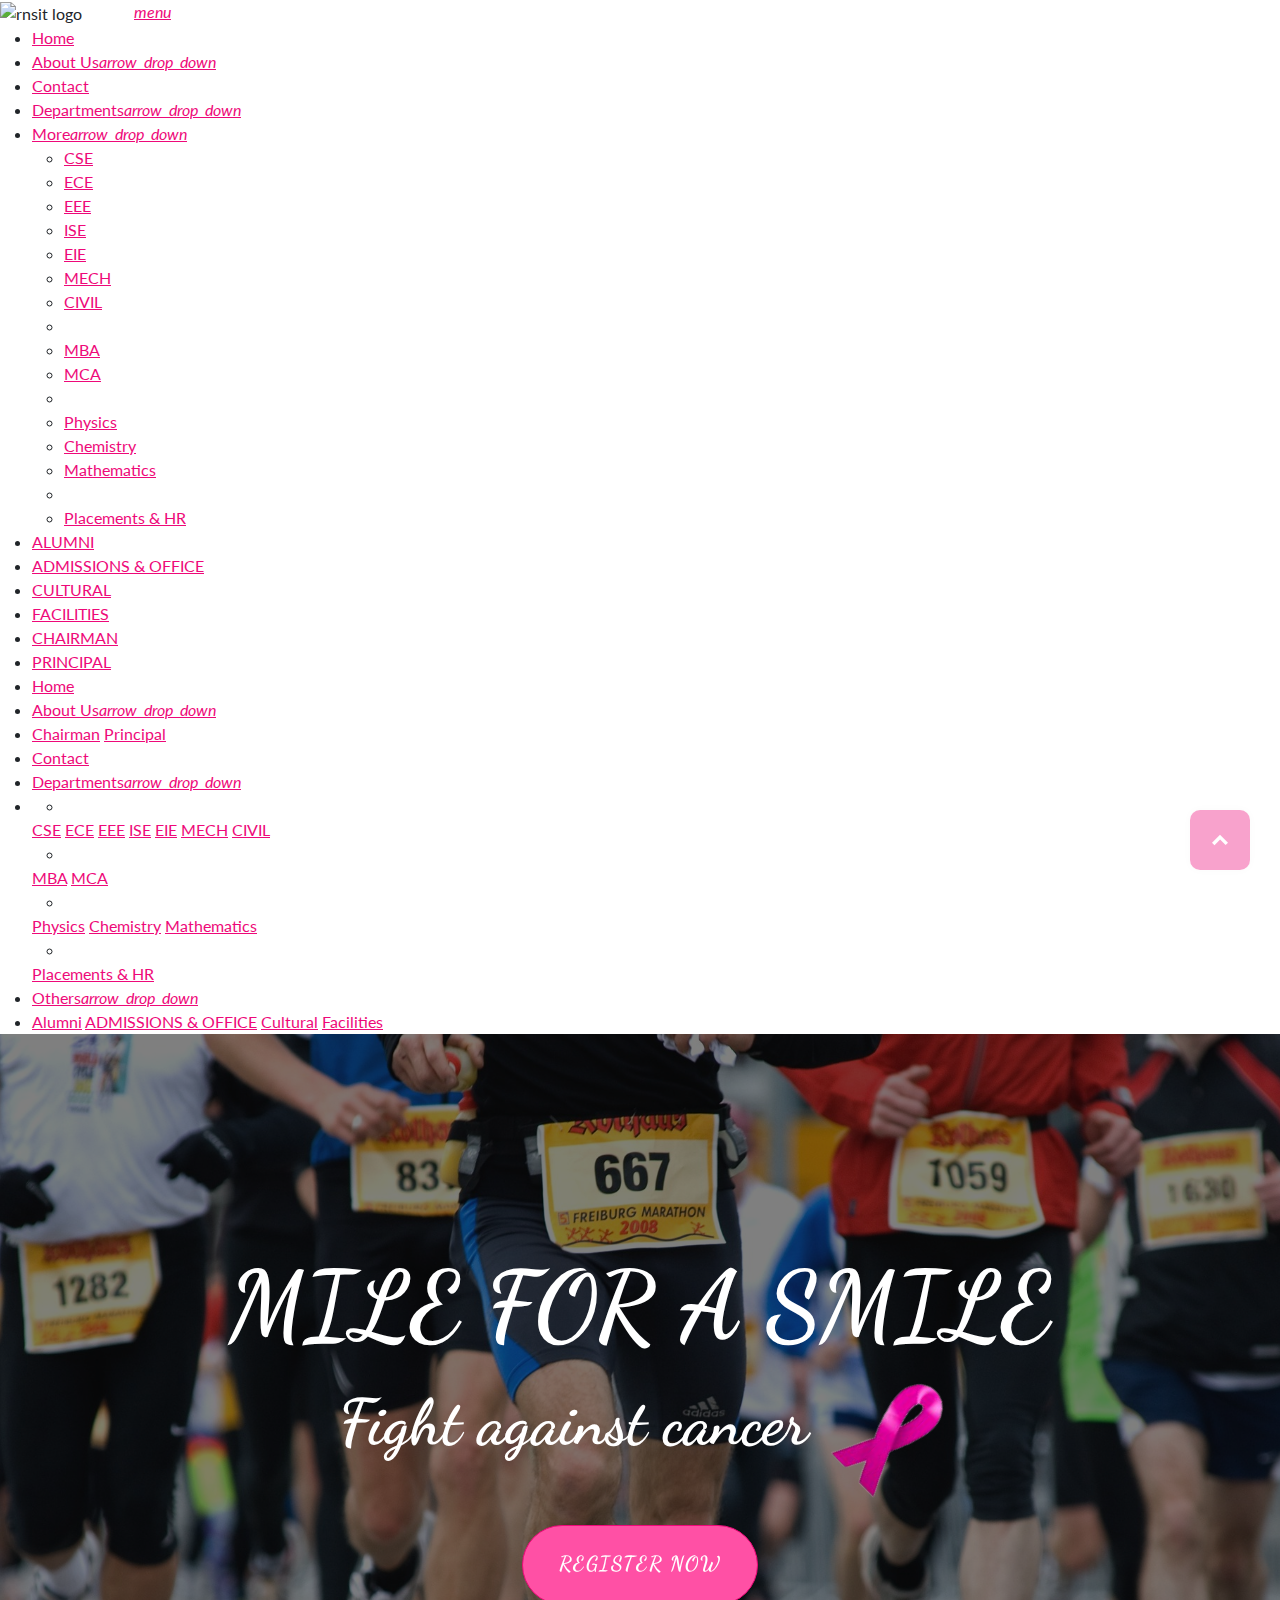
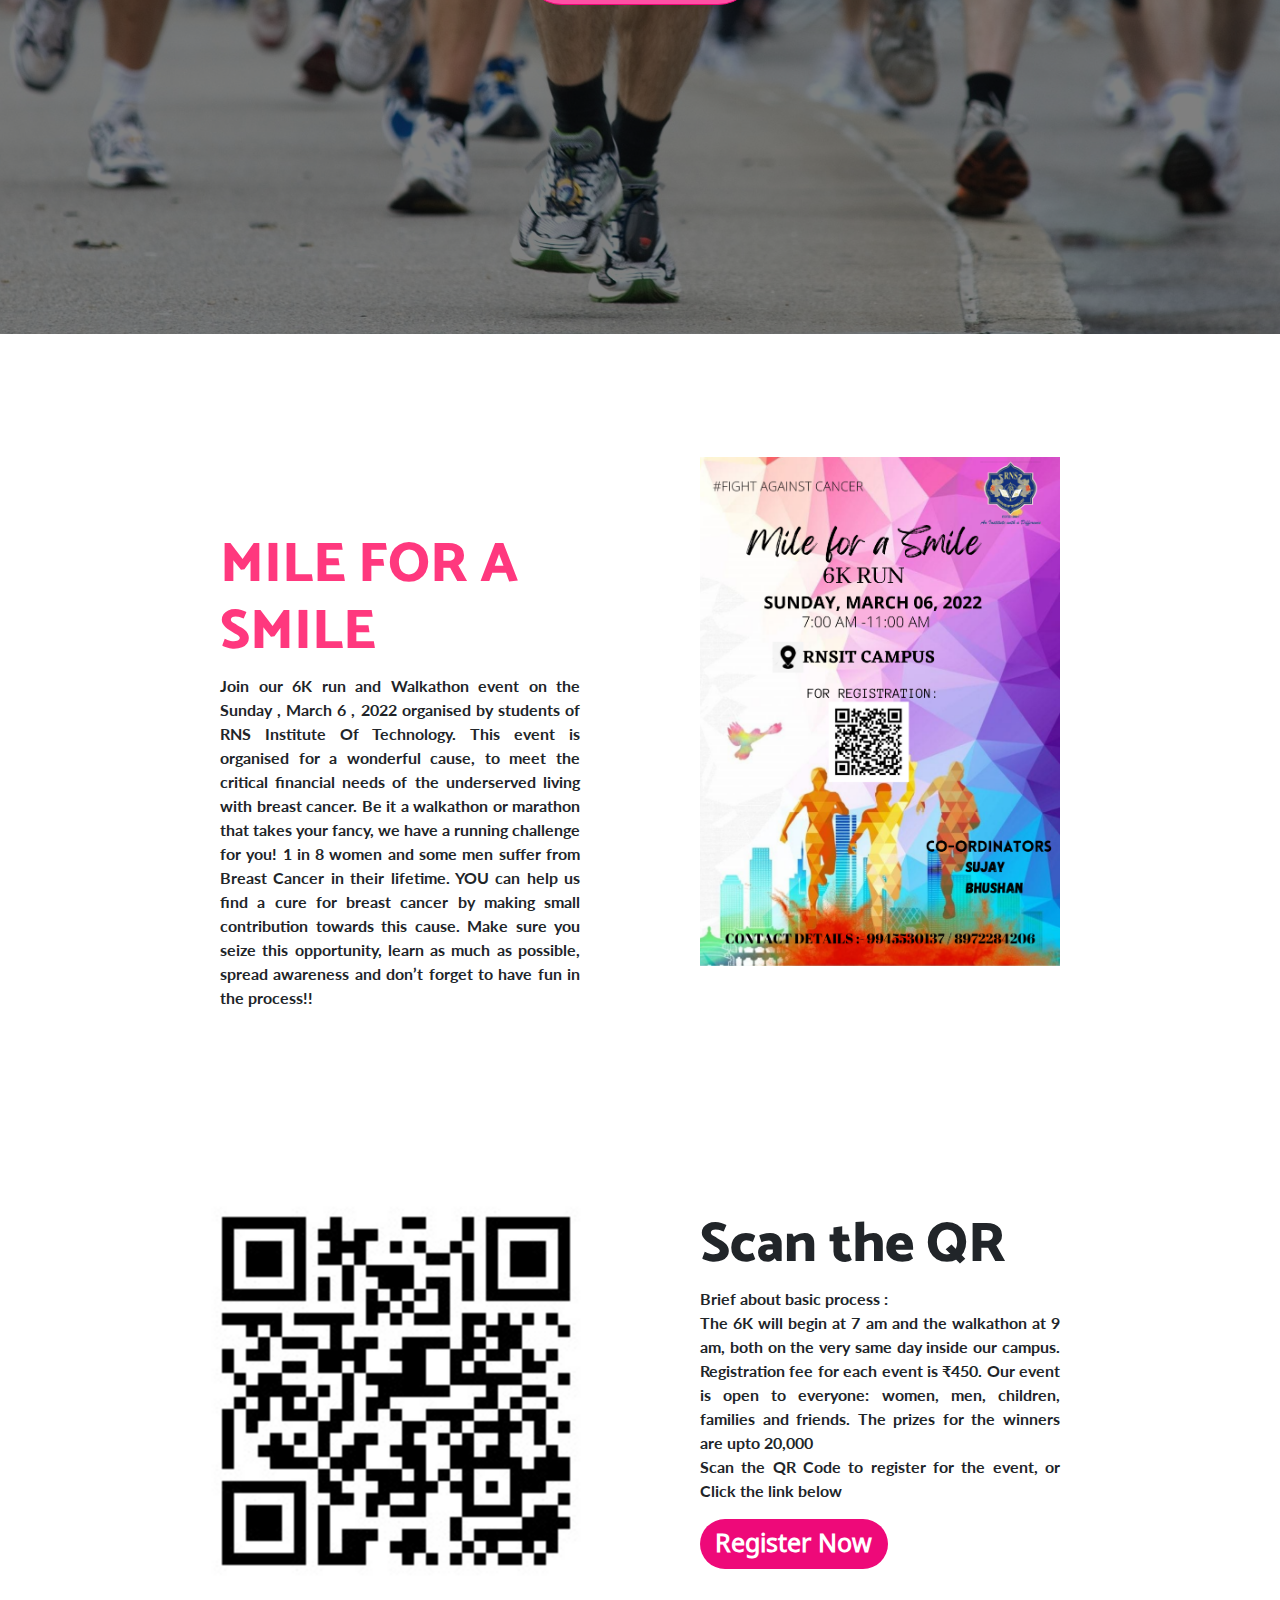
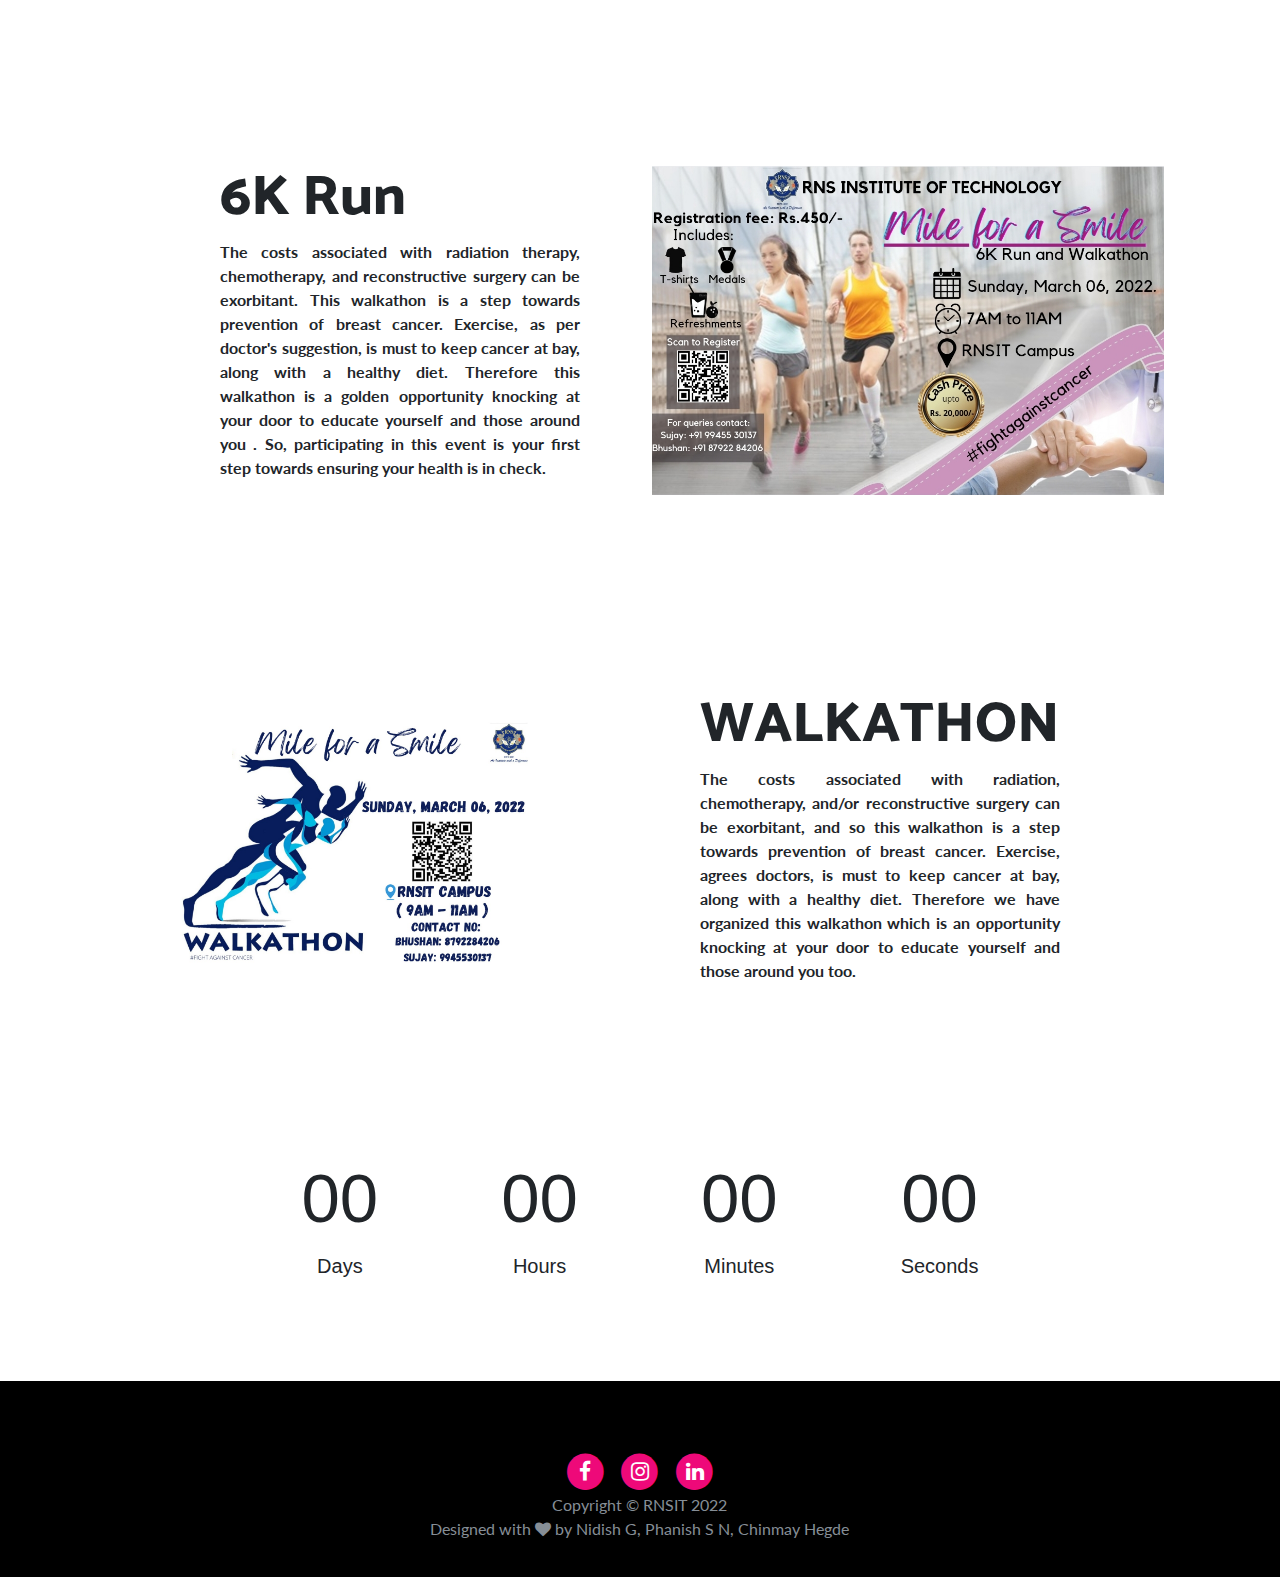
==== mileforasmile.html @ 9ac37c16 "completed-2" ====
<!DOCTYPE html>
<html>

<head>
    <meta charset="utf-8">
    <meta name="viewport" content="width=device-width, initial-scale=1.0, shrink-to-fit=no">
    <title>Step UP 4K</title>
    <meta name="description" content="Step UP 4K hosted by rnsit">
    <meta name="twitter:title" content="Step UP 4K">
    <meta name="twitter:image" content="assets/img/Step%20Up%204K%20LogocROP.png?h=bb41142bf71d37408c46f89c77169617">
    <meta property="og:image" content="assets/img/Step%20Up%204K%20LogocROP.png?h=bb41142bf71d37408c46f89c77169617">
    <meta name="twitter:card" content="summary">
    <meta property="og:type" content="website">
    <link rel="icon" type="image/png" sizes="930x930" href="assets/img/Step%20Up%204K%20LogocROP.png?h=bb41142bf71d37408c46f89c77169617">
    <link rel="stylesheet" href="assets/bootstrap/css/bootstrap.min.css?h=226180007274efaebc033a9806d2bdde">
    <link rel="stylesheet" href="https://fonts.googleapis.com/css?family=Catamaran:100,200,300,400,500,600,700,800,900">
    <link rel="stylesheet" href="https://fonts.googleapis.com/css?family=Lato:100,100i,300,300i,400,400i,700,700i,900,900i">
    <link rel="stylesheet" href="https://fonts.googleapis.com/css?family=Dancing+Script&amp;display=swap">
    <link rel="stylesheet" href="https://fonts.googleapis.com/css?family=Noto+Sans+Indic+Siyaq+Numbers&amp;display=swap">
    <link rel="stylesheet" href="https://fonts.googleapis.com/css?family=Noto+Sans+Inscriptional+Pahlavi&amp;display=swap">
    <link rel="stylesheet" href="https://fonts.googleapis.com/css?family=Roboto:300,400,700&amp;display=swap">
    <link rel="stylesheet" href="https://cdnjs.cloudflare.com/ajax/libs/font-awesome/4.7.0/css/font-awesome.min.css">
    <link rel="stylesheet" href="assets/css/Black-Navbar.css?h=05b566cae4ad11bd3e94793d9e2385bd">
    <link rel="stylesheet" href="assets/css/Bold-BS4-Animated-Back-To-Top.css?h=71c390a8c1d1a4f985c2413ae3e254e7">
    <link rel="stylesheet" href="assets/css/Clean-Button-Scale-Hover-Effect.css?h=28ea62ee23555a51231c3194f765ae2a">
    <link rel="stylesheet" href="assets/css/Dark-footer-with-social-media-icons.css?h=b01c8c15f4792b9664f02b51457203e3">
    <link rel="stylesheet" href="assets/css/DG---BS5-Countdown.css?h=ed204f0c023c9d726cfb7c472a7acd34">
    <link rel="stylesheet" href="./assets/css/index.css">
    <script src="https://code.jquery.com/jquery-3.2.1.slim.min.js" integrity="sha384-KJ3o2DKtIkvYIK3UENzmM7KCkRr/rE9/Qpg6aAZGJwFDMVNA/GpGFF93hXpG5KkN" crossorigin="anonymous"></script>
    <script src="https://cdnjs.cloudflare.com/ajax/libs/popper.js/1.12.9/umd/popper.min.js" integrity="sha384-ApNbgh9B+Y1QKtv3Rn7W3mgPxhU9K/ScQsAP7hUibX39j7fakFPskvXusvfa0b4Q" crossorigin="anonymous"></script>
    <script src="https://maxcdn.bootstrapcdn.com/bootstrap/4.0.0/js/bootstrap.min.js" integrity="sha384-JZR6Spejh4U02d8jOt6vLEHfe/JQGiRRSQQxSfFWpi1MquVdAyjUar5+76PVCmYl" crossorigin="anonymous"></script>
</head>

<body>
    <!-- Start: Black Navbar -->
    <nav class="nav navin">
        <div class="nav-wrapper">
            <img class="svg-logo hidden" src="images/RNSIT.svg" alt="rnsit logo" style="height: 65px; width: 65px;">
            <a href="index.html" class="brand-logo" style="color: white; margin-left:0px; ">RNSIT</a>
            <a href="#" data-activates="mobile-demo" class="button-collapse"><i class="material-icons">menu</i></a>
            <ul id="nav-mobile" class="right hide-on-med-and-down">
                <!-- <li class ="navali"><a id="home" href="index.html">Home</a></li> -->
                 <li class="navali"><a id="home" href="index.html">Home</a></li>
                <li class="navali"><a class="dropdown-button" href="#!" data-activates="dropdown3">About Us<i class="material-icons right">arrow_drop_down</i></a></li>
                <li class="navali"><a id="contact" onclick="navig('contact');" href="contact.html">Contact</a></li>
                <!-- Dropdown Trigger -->
                <li class="navali"><a class="dropdown-button" href="#!" data-activates="dropdown1">Departments<i class="material-icons right">arrow_drop_down</i></a></li>
                <li class="navali"><a class="dropdown-button" href="#!" data-activates="dropdown2">More<i class="material-icons right">arrow_drop_down</i></a></li>
                <!-- Dropdown Structure -->
                <ul id="dropdown1" class="dropdown-content">

                    <li class="navali"><a id="cse" href="cse.html">CSE</a></li>
                    <li class="navali"><a id="ece" href="ece.html">ECE</a></li>
                    <li class="navali"><a id="eee" href="eee.html">EEE</a></li>
                    <li class="navali"><a id="ise" href="ise.html">ISE</a></li>
                    <li class="navali"><a id="eie" href="eie.html">EIE</a></li>
                    <li class="navali"><a id="mech" href="mech.html">MECH</a></li>
                    <li class="navali"><a id="civil" href="civil.html">CIVIL</a></li>
                    <li class="divider"></li>
                    <li class="navali"><a id="mba" href="http://www.rnsitmba.ac.in/">MBA</a></li>
                    <li class="navali"><a id="mca" href="mca.html">MCA</a></li>
                    <li class="divider"></li>
                    <li class="navali"><a id="physics" href="physics.html">Physics</a></li>
                    <li class="navali"><a id="chemistry" href="chemistry.html">Chemistry</a></li>
                    <li class="navali"><a id="mathematics" href="mathematics.html">Mathematics</a></li>
                    <li class="divider"></li>
                    <li class="navali"><a id="eee" href="hr.html">Placements &amp; HR</a></li>

                </ul>
            </ul>
            <ul id="dropdown2" class="dropdown-content">
                <li class="navali"><a id="cse" href="alumni.html">ALUMNI</a></li>
                <li class="navali"><a id="ece" href="admissions.html">ADMISSIONS &amp; OFFICE</a></li>
                <li class="navali"><a id="mca" href="cultural.html">CULTURAL</a></li>
                <li class="navali"><a id="mca" href="facilities.html">FACILITIES</a></li>
            </ul>
            <ul id="dropdown3" class="dropdown-content">
                <li class="navali"><a id="chair" href="chairman.html">CHAIRMAN</a></li>
                
                <li class="navali"><a id="princi" href="principal.html">PRINCIPAL</a></li>
                <!--<li class="navali"><a id="regi" href="registrar.html">REGISTRAR</a></li>-->
            </ul>
            <!--mobile!-->
            <ul class="side-nav" id="mobile-demo">
                <li class="navali"><a id="home" href="index.html">Home</a></li>
                <li class="navali"><a class="dropNav2">About Us<i class="material-icons right aud">arrow_drop_down</i></a></li>
                <li class="innerli">
                    <div class="innerNav2">
                        <a id="chair" class="nava" href="chairman.html">Chairman</a>
                        
                        <a id="princi" class="nava" href="principal.html">Principal</a>
                        <!--<a id="regi" class="nava" href="registrar.html">Registrar</a>-->
                    </div>
                </li>
                <li class="navali"><a id="contact" href="contact.html">Contact</a></li>
                <li class="navali"><a class="dropNav">Departments<i class="material-icons right dd">arrow_drop_down</i></a></li>
                <li class="innerli">
                    <div class="innerNav">
                        <ul class="navali">
                            <li class=" nava divider"></li>
                        </ul>
                        <a id="cse" class="nava" href="cse.html">CSE</a>
                        <a id="ece" class="nava" href="ece.html">ECE</a>
                        <a id="eee" class="nava" href="eee.html">EEE</a>
                        <a id="ise" class="nava" href="ise.html">ISE</a>
                        <a id="eie" class="nava" href="eie.html">EIE</a>
                        <a id="mech" class="nava" href="mech.html">MECH</a>
                        <a id="civil" class="nava" href="civil.html">CIVIL</a>
                        <ul class="navali">
                            <li id="" class=" nava divider"></li>
                        </ul>
                        <a id="mba" class="nava awes" href="http://www.rnsitmba.ac.in/">MBA</a>
                        <a id="mca" class="nava awes" href="mca.html">MCA</a>
                        <ul class="navali">
                            <li id="" class=" nava divider"></li>
                        </ul>
                        <a id="physics" class="nava awes" href="physics.html">Physics</a>
                        <a id="chemistry" class="nava awes" href="chemistry.html">Chemistry</a>
                        <a id="mathematics" class="nava awes" href="mathematics.html">Mathematics</a>
                        <ul class="navali">
                            <li id="" class=" nava divider"></li>
                        </ul>
                        <a id="hr" class="nava" href="hr.html">Placements &amp; HR</a>

                    </div>
                </li>
                <li class="navali"><a class="dropNav1">Others<i class="material-icons right md">arrow_drop_down</i></a></li>
                <li class="innerli">
                    <div class="innerNav1">
                        <a id="alum" class="nava" href="alumni.html">Alumni</a>
                        <a id="admission" class="nava" href="admissions.html">ADMISSIONS &amp; OFFICE</a>
                        <a id="faci" class="nava" href="cultural.html">Cultural</a>
                        <a id="faci" class="nava" href="facilities.html">Facilities</a>
                    </div>
                </li>
            </ul>
        </div>
    </nav>
    <header class="text-center text-white masthead">
        <div class="bg-overlay"></div>
        <div class="masthead-content">
            <div class="container">
                <h1 class="masthead-heading mb-0">MILE FOR A SMILE</h1>
                <h2 class="masthead-subheading mb-0">Fight against cancer &nbsp;<img class="rotate-45" src="./assets/img/cancer-removebg-preview (1).png" alt=""></h2><a class="btn btn-primary btn-xl rounded-pill mt-4" role="button" href="https://forms.gle/8oQSU23S1GUe7tKU8" target="_blank" style="font-size: 20.4px;padding-top: 23px;padding-right: 36px;padding-left: 36px;background: #ff50a5;">REGISTER NOW</a>
            </div>
        </div>

    </header>
    <section>
        <div class="container" id="main">
            <div class="row align-items-center">
                <div class="col-lg-6 order-lg-2" style="margin-top: 75px;">
                    <div class="p-5"><img class=" img-fluid" src="./assets/img/Mile for a Smile (1).png"></div>
                </div>
                <div class="col-lg-6 order-lg-1" style="margin-top: 75px;height: 456px;">
                    <div class="p-5" style="margin-bottom: 100;">
                        <h2 class="display-4" style="color: #ff387e;">MILE FOR A SMILE</h2>
                        <p style="font-weight: bold;text-align: justify;">Join our 6K run and Walkathon event on the Sunday , March 6 , 2022 organised by students of RNS Institute Of Technology.
                            This event is organised for a wonderful cause, to meet the critical financial needs of the underserved living with breast cancer. Be it a walkathon or marathon that takes your fancy, we have a running challenge for you!
                           1 in 8 women and some men suffer from Breast Cancer in their lifetime. YOU can help us find a cure for breast cancer by making small contribution towards this cause.
                           Make sure you seize this opportunity, learn as much as possible, spread awareness and don’t forget to have fun in the process!!<br></p>
                    </div>
                </div>
            </div>
        </div>
    </section>
    <section>
        <div class="container" id="qrlink" style="padding-top: 150px;">
            <div class="row align-items-center">
                <div class="col-lg-6 order-lg-1">
                    <div class="p-4"><a href="https://rnsit.ac.in"><img class="img-fluid" src="./assets/img/WhatsApp Image 2022-02-18 at 8.59.04 AM.jpeg" style="width: 400px;"></a></div>
                </div>
                <div class="col-lg-6 order-lg-2">
                    <div class="p-5">
                        <h2 class="display-4">Scan the QR</h2>
                        <p style="text-align: justify;font-weight: bold;">Brief about basic process :<br>The 6K will begin at 7 am and the walkathon at 9 am, both on the very same day inside our campus. Registration fee for each event is ₹450. Our event is open to everyone: women, men, children, families and friends. The prizes for the winners are upto 20,000 <br> Scan the QR Code to register for the event, or Click the link below</p><a href="https://docs.google.com/forms/d/e/1FAIpQLScIOt8YniVSq_8PygK9Umxu8leL3GMwpcMHY78lfQ9St2KdrQ/viewform" target="_blank"><button class="btn btn-primary" type="button" style="border-radius: 48px;font-size: 25px;background: var(--bs-primary);font-family: 'Noto Sans Inscriptional Pahlavi', sans-serif;font-weight: bold;width: 187.75px;border-width: 0px;">Register Now</button></a>
                    </div>
                </div>
            </div>
        </div>
    </section>
    <section>
        <div class="container" id="pinkathon" style="padding-top: 100px;">
            <div class="row align-items-center">
                <div class="col-lg-6 order-lg-2">
                    <div><img class="image-width" src="./assets/img/Mile-for-a-smile-v1.1.jpg"></div>
                </div>
                <div class="col-lg-6 order-lg-1">
                    <div class="p-5">
                        <h2 class="display-4">6K Run</h2>
                        <p style="font-weight: bold;text-align: justify;">The costs associated with radiation therapy, chemotherapy, and reconstructive surgery can be exorbitant. This walkathon is a step towards prevention of breast cancer. Exercise, as per doctor's suggestion, is must to keep cancer at bay, along with a healthy diet. Therefore this walkathon  is a golden opportunity knocking at your door to educate yourself and those around you .

                            So, participating in this event is your first step towards ensuring your health is in check.<br></p>
                    </div>
                </div>
            </div>
        </div>
    </section>
    <div class="container" id="walkathon" style="padding-top: 100px;padding-bottom: 100px;">
        <div class="row align-items-center">
            <div class="col-lg-6 order-lg-1">
                <div class="p-2"><a href="https://rnsit.ac.in"></a><img src="./assets/img/WhatsApp Image 2022-02-18 at 6.23.48 PM.jpeg" style="width: 350px;"></div>
            </div>
            <div class="col-lg-6 order-lg-2">
                <div class="p-5">
                    <h2 class="display-4">WALKATHON</h2><a href="https://rnsit.ac.in"></a>
                    <p style="font-weight: bold;text-align: justify;">The costs associated with radiation, chemotherapy, and/or reconstructive surgery can be exorbitant, and&nbsp;so this walkathon is a step towards prevention of breast cancer. Exercise, agrees doctors, is must to keep cancer at bay, along with a healthy diet. Therefore we have organized this walkathon which is an opportunity knocking at your door to educate yourself and those around you too.<br></p>
                </div>
            </div>
        </div>
    </div><!-- Start: hidden countdown -->
    <section>
        <!-- Start: DG - BS5 Countdown -->
        <div class="container">
            <div class="row justify-content-center align-items-center">
                <div class="col-12 col-md-12 col-xl-12 offset-xl-0">
                    <div id="countdown">
                        <ul class="list-unstyled d-flex flex-row" style="max-width: 800px;padding-bottom: 100px;">
                            <li style="font-size: 69px;"><span id="days">00</span><span class="d-flex justify-content-center fs-5 fs-lg-1">Days</span></li>
                            <li style="font-size: 69px;"><span id="hours">00</span><span class="d-flex justify-content-center fs-5 fs-lg-1">Hours</span></li>
                            <li style="font-size: 69px;"><span id="minutes">00</span><span class="d-flex justify-content-center fs-5 fs-lg-1">Minutes</span></li>
                            <li style="font-size: 69px;"><span id="seconds">00</span><span class="d-flex justify-content-center fs-5 fs-lg-1">Seconds</span></li>
                        </ul>
                    </div>
                </div>
            </div>
        </div><!-- End: DG - BS5 Countdown -->
    </section><!-- End: hidden countdown -->
    <!-- Start: Bold BS4 Animated Back To Top --><a class="cd-top js-cd-top cd-top--fade-out cd-top--show" style="border-radius: 10px;background: url(&quot;assets/img/cd-top-arrow.svg?h=34311a75811753da41f3924762aa106e&quot;) center 50% no-repeat, rgba(238,9,121,0.75);" href="#0">Top</a><!-- End: Bold BS4 Animated Back To Top -->
    <!-- Start: Dark footer with social media icons -->
    <footer id="footerpad">
        <div class="container">
            <div class="row">
                <div class="col-md-6 col-lg-8 mx-auto">
                    <ul class="list-inline text-center">
                        <li class="list-inline-item"><a href="https://www.facebook.com/RNSIT"><span class="fa-stack fa-lg"><i class="fa fa-circle fa-stack-2x"></i><i class="fa fa-facebook fa-stack-1x fa-inverse"></i></span></a></li>
                        <li class="list-inline-item"><a href="https://instagram.com/mile_for_a_smile?utm_medium=copy_link"><span class="fa-stack fa-lg"><i class="fa fa-circle fa-stack-2x"></i><i class="fa fa-instagram fa-stack-1x fa-inverse"></i></span></a></li>
                        <li class="list-inline-item"><a href="https://www.linkedin.com/company/r-n-s-institute-of-technology/about/"><span class="fa-stack fa-lg"><i class="fa fa-circle fa-stack-2x"></i><i class="fa fa-linkedin fa-stack-1x fa-inverse"></i></span></a></li>
                    </ul><!-- Start: paragraph --><p class="copyright text-muted text-center">Copyright &copy; RNSIT 2022 
    <br>Designed with <i class="fa fa-heart" aria-hidden="true"></i> by Nidish G, Phanish S N, Chinmay Hegde</p><!-- End: paragraph -->
                </div>
            </div>
        </div>
    </footer><!-- End: Dark footer with social media icons -->
    <script type="text/javascript" src="https://code.jquery.com/jquery-2.1.1.min.js"></script>
    <script src="https://cdnjs.cloudflare.com/ajax/libs/materialize/0.98.1/js/materialize.min.js"></script>
    <script src="js/index.js"></script>
    <script type="text/javascript" src="js/navbar.js"></script>
    <script src="https://cdn.jsdelivr.net/npm/bootstrap@5.1.3/dist/js/bootstrap.bundle.min.js"></script>
    <script src="assets/js/Bold-BS4-Animated-Back-To-Top.js?h=25fe335c21086050d7d683aa1d563dd6"></script>
    <script src="assets/js/DG---BS5-Countdown.js?h=7aca5e9707447da49cc1d07ce02b3861"></script>
</body>

</html>
---- assets/css/Black-Navbar.css ----
.navbar-brand {
   padding-left: 10px;
   font-size: 2em;
}
.padding-left {
  padding-left: 10px !important;
}
---- assets/css/Bold-BS4-Animated-Back-To-Top.css ----
.cd-top {
  display: inline-block;
  height: 40px;
  width: 40px;
  position: fixed;
  bottom: 40px;
  right: 10px;
  -webkit-box-shadow: 0 0 10px rgba(0, 0, 0, 0.05);
  box-shadow: 0 0 10px rgba(0, 0, 0, 0.05);
  overflow: hidden;
  text-indent: 100%;
  white-space: nowrap;
  background: rgba(232, 98, 86, 0.8) url(../img/cd-top-arrow.svg) no-repeat center 50%;
  visibility: hidden;
  opacity: 0;
  -webkit-transition: opacity .3s 0s, visibility 0s .3s, background-color .3s 0s;
  transition: opacity .3s 0s, visibility 0s .3s, background-color .3s 0s;
}

.cd-top.cd-top--show, .cd-top.cd-top--fade-out, .cd-top:hover {
  -webkit-transition: opacity .3s 0s, visibility 0s 0s, background-color .3s 0s;
  transition: opacity .3s 0s, visibility 0s 0s, background-color .3s 0s;
}

.cd-top.cd-top--show {
  visibility: visible;
  opacity: 1;
}

.cd-top.cd-top--fade-out {
  opacity: .5;
}

.cd-top:hover {
  background-color: #e86256;
  opacity: 1;
}

@media only screen and (min-width: 768px) {
  .cd-top {
    right: 20px;
    bottom: 20px;
  }
}

@media only screen and (min-width: 1024px) {
  .cd-top {
    height: 60px;
    width: 60px;
    right: 30px;
    bottom: 30px;
  }
}
---- assets/css/Clean-Button-Scale-Hover-Effect.css ----
.btn:hover {
  transform: scale(1.2);
  transition: .6s ease-in-out;
}

.btn-primary:hover {
  color: #ededed;
  background-color: #001a40;
  border-color: #001a40;
}
---- assets/css/Dark-footer-with-social-media-icons.css ----
#footerpad {
  padding-top: 70px;
  padding-bottom: 20px;
  background-color: #000000;
}

a:focus, a:hover {
  color: var(--bs-indigo);
}
---- assets/css/DG---BS5-Countdown.css ----
.container {
  max-width: 960px;
}

ul {
  margin: 0px auto;
}

#countdown {
  padding: 0px;
  margin: 0px auto;
  text-align: center;
  font-family: 'Open Sans', sans-serif;
}

li {
  margin: 0px auto;
}
---- assets/css/index.css ----
@import url('https://fonts.googleapis.com/css2?family=Dancing+Script:wght@600&display=swap');
.carousel-item {
    height: 100vh;
  }
.masthead {
    height: 100vh !important;
    font-family: 'Dancing Script', cursive !important;
    background-image: url("../img/sports-970443_1920.jpg") !important;
    
}
.rotate-45 {
  -webkit-transform:rotate(45deg);
  -moz-transform: rotate(45deg);
  -ms-transform: rotate(45deg);
  -o-transform: rotate(45deg);
  transform: rotate(45deg);
}
.header.masthead ,.masthead-heading, .masthead-subheading {
  font-family: 'Dancing Script', cursive;
  color: white !important;
  z-index:2;
}
.bg-overlay{
  position: absolute;
  top:0;
  left:0;
  width:100%;
  height:100%;
  background-color: rgba(0,0,0,0.5);
  z-index:0;
}
.image-width {
  width: 40vw;
}
@media (max-width: 972px) {
  .image-width {
    width: 94vw;
  }
}
@media (max-width:726px) {
  .masthead {
    background-image: url("../img/marathon-mobile.jpg") !important;
  }
}
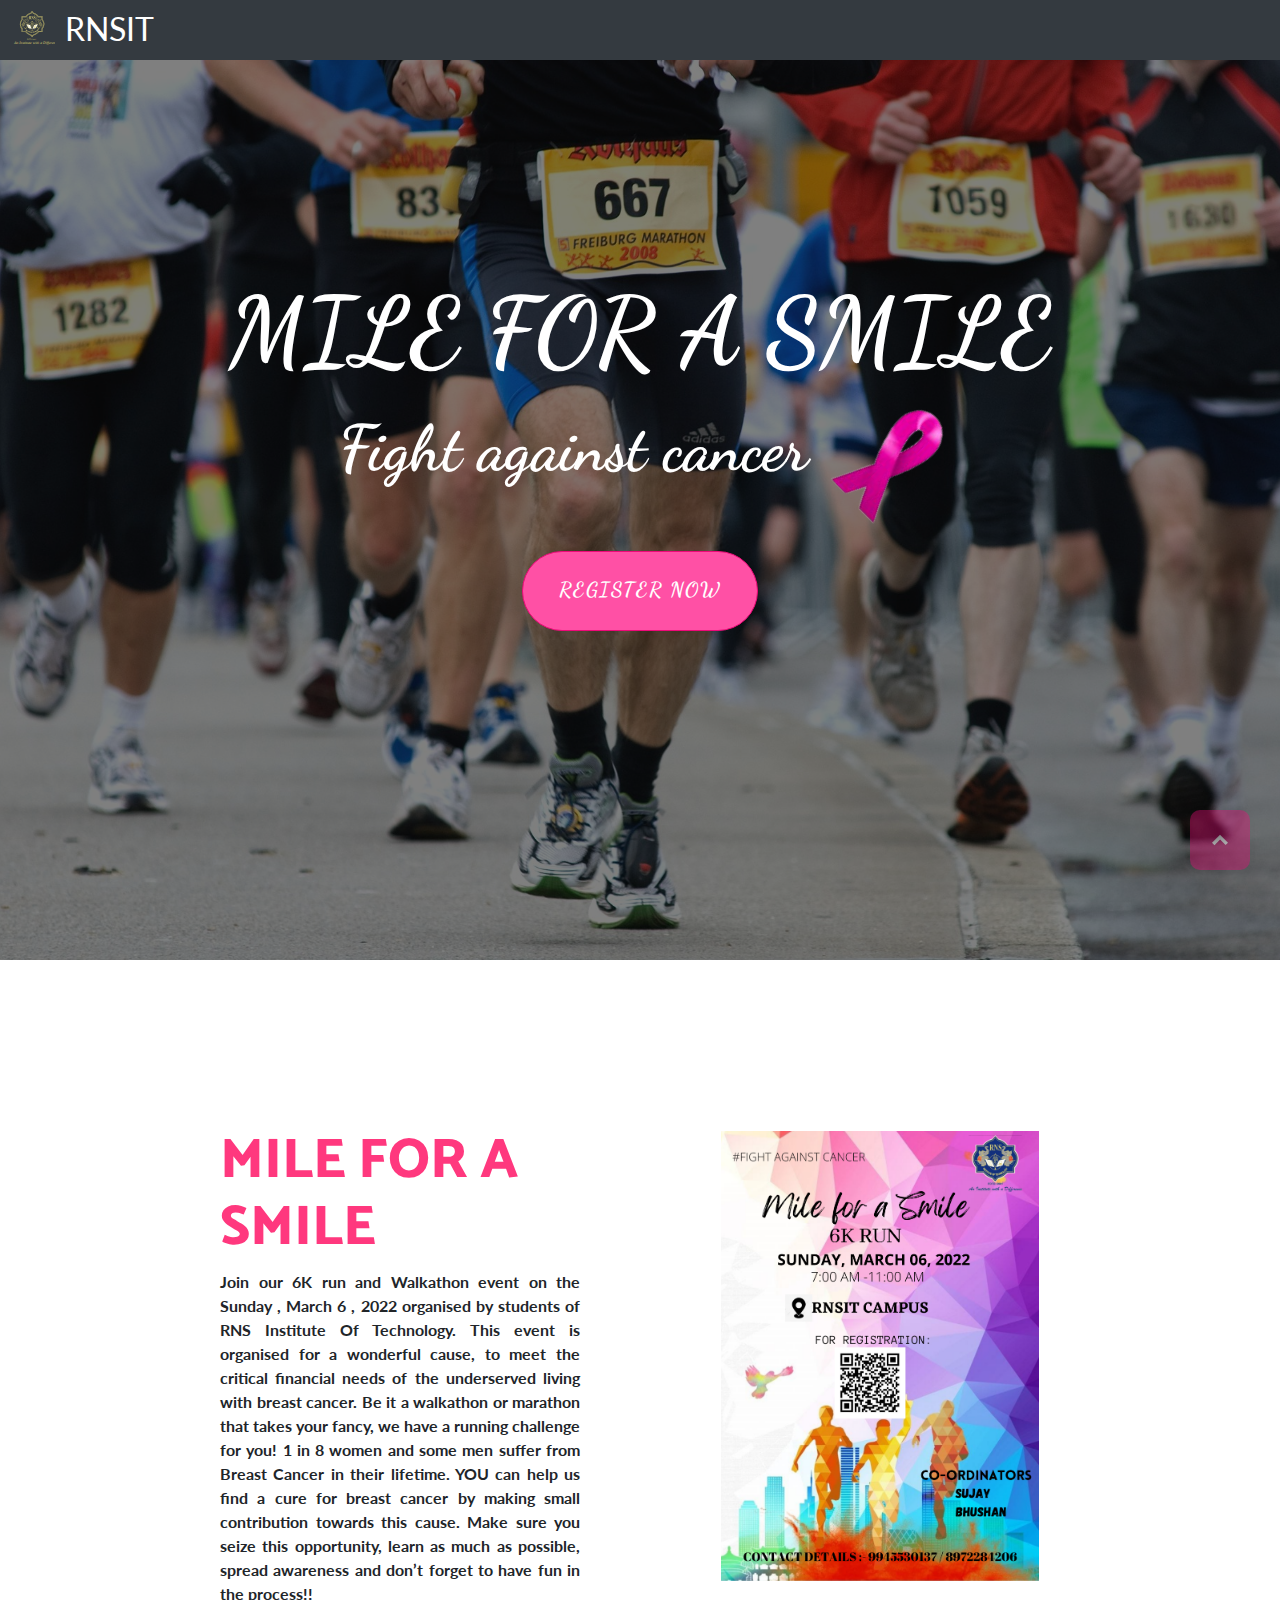
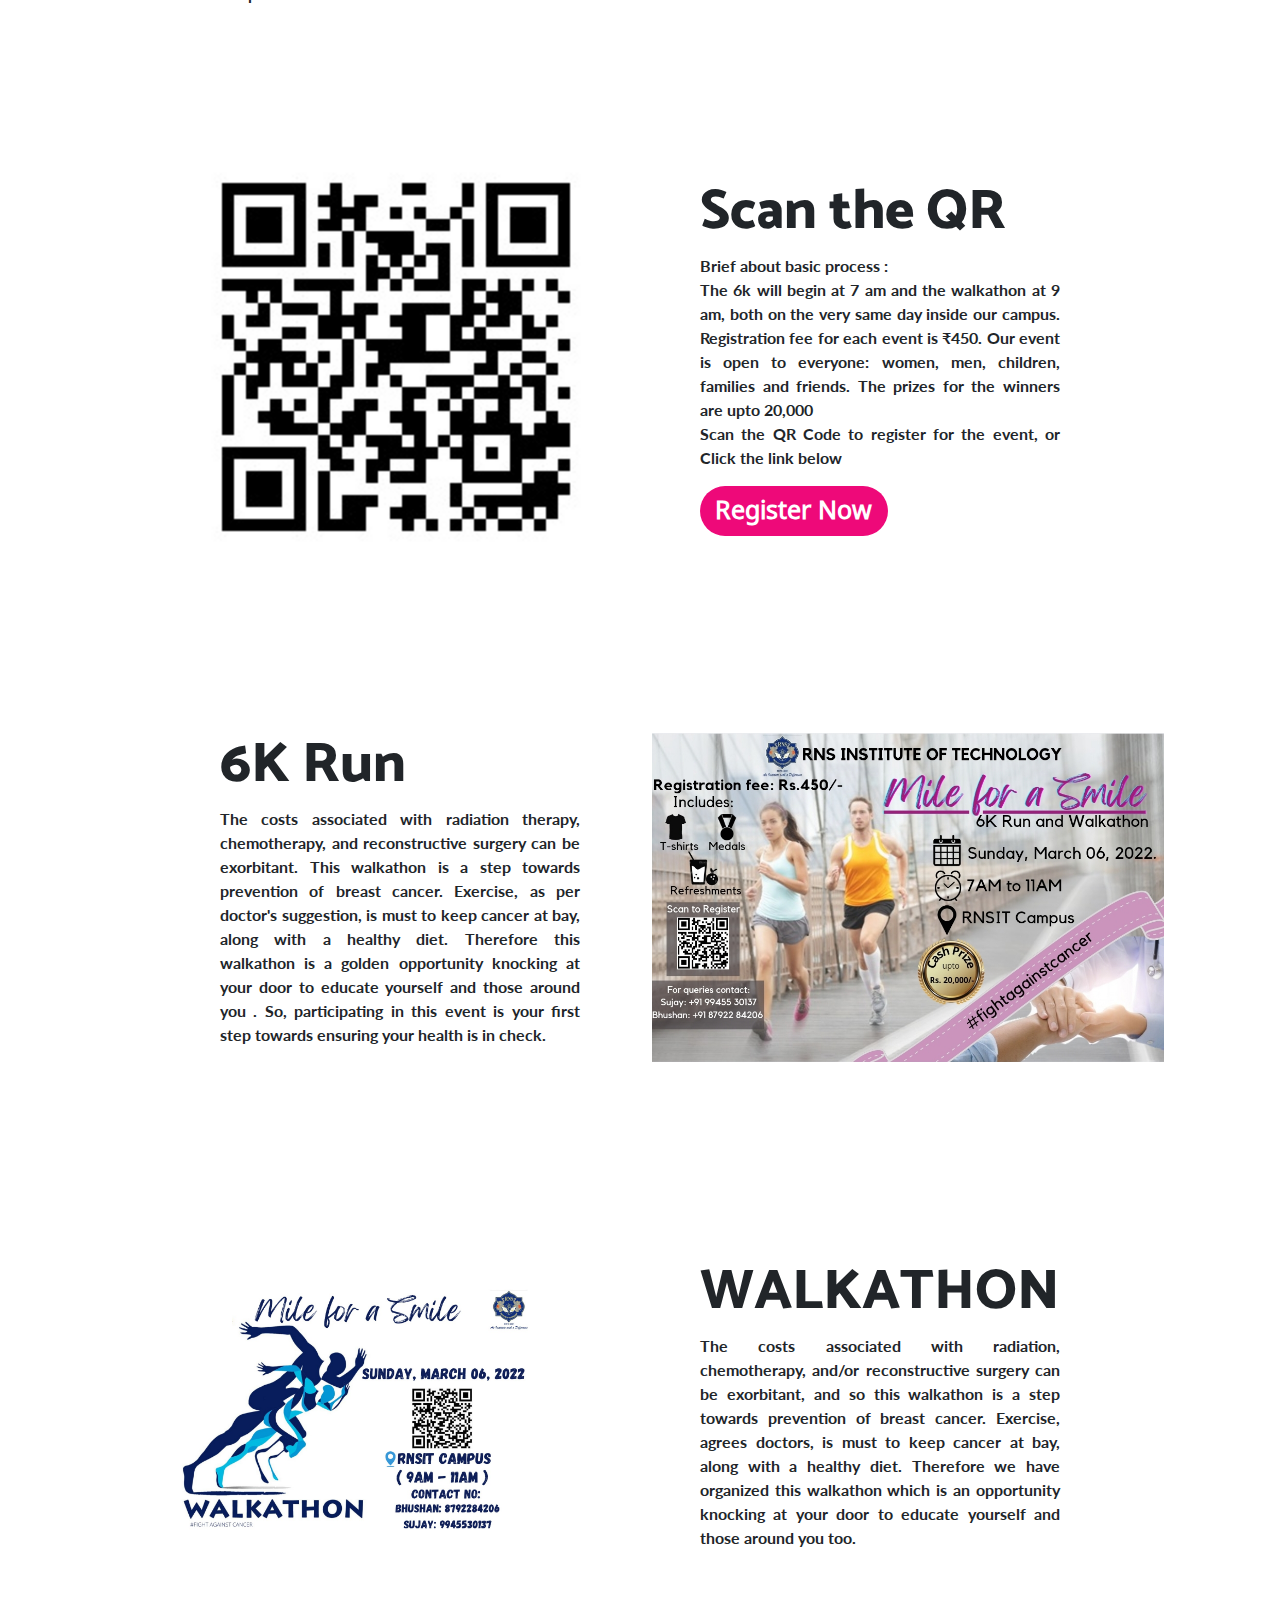
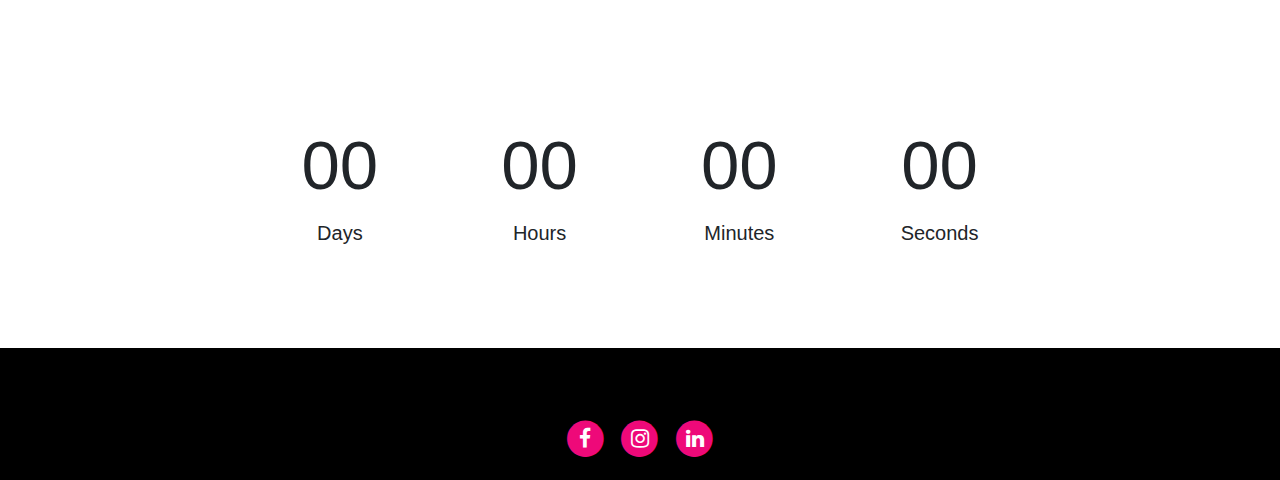
==== commit 93c31056: "completed-3" ====
--- a/mileforasmile.html
+++ b/mileforasmile.html
@@ -6,13 +6,13 @@
     <meta name="viewport" content="width=device-width, initial-scale=1.0, shrink-to-fit=no">
     <title>Step UP 4K</title>
     <meta name="description" content="Step UP 4K hosted by rnsit">
-    <meta name="twitter:title" content="Step UP 4K">
-    <meta name="twitter:image" content="assets/img/Step%20Up%204K%20LogocROP.png?h=bb41142bf71d37408c46f89c77169617">
-    <meta property="og:image" content="assets/img/Step%20Up%204K%20LogocROP.png?h=bb41142bf71d37408c46f89c77169617">
+    <meta name="twitter:title" content="Mile for a smile">
+    <meta name="twitter:image" content="./RNSIT.svg">
+    <meta property="og:image" content="./RNSIT.svg">
     <meta name="twitter:card" content="summary">
     <meta property="og:type" content="website">
-    <link rel="icon" type="image/png" sizes="930x930" href="assets/img/Step%20Up%204K%20LogocROP.png?h=bb41142bf71d37408c46f89c77169617">
-    <link rel="stylesheet" href="assets/bootstrap/css/bootstrap.min.css?h=226180007274efaebc033a9806d2bdde">
+    <link rel="icon" type="image/png" sizes="930x930" href="./RNSIT.svg">
+    <link rel="stylesheet" href="./bootstrap.min.css">
     <link rel="stylesheet" href="https://fonts.googleapis.com/css?family=Catamaran:100,200,300,400,500,600,700,800,900">
     <link rel="stylesheet" href="https://fonts.googleapis.com/css?family=Lato:100,100i,300,300i,400,400i,700,700i,900,900i">
     <link rel="stylesheet" href="https://fonts.googleapis.com/css?family=Dancing+Script&amp;display=swap">
@@ -20,137 +20,43 @@
     <link rel="stylesheet" href="https://fonts.googleapis.com/css?family=Noto+Sans+Inscriptional+Pahlavi&amp;display=swap">
     <link rel="stylesheet" href="https://fonts.googleapis.com/css?family=Roboto:300,400,700&amp;display=swap">
     <link rel="stylesheet" href="https://cdnjs.cloudflare.com/ajax/libs/font-awesome/4.7.0/css/font-awesome.min.css">
-    <link rel="stylesheet" href="assets/css/Black-Navbar.css?h=05b566cae4ad11bd3e94793d9e2385bd">
-    <link rel="stylesheet" href="assets/css/Bold-BS4-Animated-Back-To-Top.css?h=71c390a8c1d1a4f985c2413ae3e254e7">
-    <link rel="stylesheet" href="assets/css/Clean-Button-Scale-Hover-Effect.css?h=28ea62ee23555a51231c3194f765ae2a">
-    <link rel="stylesheet" href="assets/css/Dark-footer-with-social-media-icons.css?h=b01c8c15f4792b9664f02b51457203e3">
-    <link rel="stylesheet" href="assets/css/DG---BS5-Countdown.css?h=ed204f0c023c9d726cfb7c472a7acd34">
-    <link rel="stylesheet" href="./assets/css/index.css">
+    <link rel="stylesheet" href="./Black-Navbar.css?h=05b566cae4ad11bd3e94793d9e2385bd">
+    <link rel="stylesheet" href="./Bold-BS4-Animated-Back-To-Top.css?h=71c390a8c1d1a4f985c2413ae3e254e7">
+    <link rel="stylesheet" href="./Clean-Button-Scale-Hover-Effect.css?h=28ea62ee23555a51231c3194f765ae2a">
+    <link rel="stylesheet" href="./Dark-footer-with-social-media-icons.css?h=b01c8c15f4792b9664f02b51457203e3">
+    <link rel="stylesheet" href="./DG---BS5-Countdown.css?h=ed204f0c023c9d726cfb7c472a7acd34">
+    <link rel="stylesheet" href="./index.css">
     <script src="https://code.jquery.com/jquery-3.2.1.slim.min.js" integrity="sha384-KJ3o2DKtIkvYIK3UENzmM7KCkRr/rE9/Qpg6aAZGJwFDMVNA/GpGFF93hXpG5KkN" crossorigin="anonymous"></script>
     <script src="https://cdnjs.cloudflare.com/ajax/libs/popper.js/1.12.9/umd/popper.min.js" integrity="sha384-ApNbgh9B+Y1QKtv3Rn7W3mgPxhU9K/ScQsAP7hUibX39j7fakFPskvXusvfa0b4Q" crossorigin="anonymous"></script>
     <script src="https://maxcdn.bootstrapcdn.com/bootstrap/4.0.0/js/bootstrap.min.js" integrity="sha384-JZR6Spejh4U02d8jOt6vLEHfe/JQGiRRSQQxSfFWpi1MquVdAyjUar5+76PVCmYl" crossorigin="anonymous"></script>
 </head>
-
 <body>
     <!-- Start: Black Navbar -->
-    <nav class="nav navin">
-        <div class="nav-wrapper">
-            <img class="svg-logo hidden" src="images/RNSIT.svg" alt="rnsit logo" style="height: 65px; width: 65px;">
-            <a href="index.html" class="brand-logo" style="color: white; margin-left:0px; ">RNSIT</a>
-            <a href="#" data-activates="mobile-demo" class="button-collapse"><i class="material-icons">menu</i></a>
-            <ul id="nav-mobile" class="right hide-on-med-and-down">
-                <!-- <li class ="navali"><a id="home" href="index.html">Home</a></li> -->
-                 <li class="navali"><a id="home" href="index.html">Home</a></li>
-                <li class="navali"><a class="dropdown-button" href="#!" data-activates="dropdown3">About Us<i class="material-icons right">arrow_drop_down</i></a></li>
-                <li class="navali"><a id="contact" onclick="navig('contact');" href="contact.html">Contact</a></li>
-                <!-- Dropdown Trigger -->
-                <li class="navali"><a class="dropdown-button" href="#!" data-activates="dropdown1">Departments<i class="material-icons right">arrow_drop_down</i></a></li>
-                <li class="navali"><a class="dropdown-button" href="#!" data-activates="dropdown2">More<i class="material-icons right">arrow_drop_down</i></a></li>
-                <!-- Dropdown Structure -->
-                <ul id="dropdown1" class="dropdown-content">
-
-                    <li class="navali"><a id="cse" href="cse.html">CSE</a></li>
-                    <li class="navali"><a id="ece" href="ece.html">ECE</a></li>
-                    <li class="navali"><a id="eee" href="eee.html">EEE</a></li>
-                    <li class="navali"><a id="ise" href="ise.html">ISE</a></li>
-                    <li class="navali"><a id="eie" href="eie.html">EIE</a></li>
-                    <li class="navali"><a id="mech" href="mech.html">MECH</a></li>
-                    <li class="navali"><a id="civil" href="civil.html">CIVIL</a></li>
-                    <li class="divider"></li>
-                    <li class="navali"><a id="mba" href="http://www.rnsitmba.ac.in/">MBA</a></li>
-                    <li class="navali"><a id="mca" href="mca.html">MCA</a></li>
-                    <li class="divider"></li>
-                    <li class="navali"><a id="physics" href="physics.html">Physics</a></li>
-                    <li class="navali"><a id="chemistry" href="chemistry.html">Chemistry</a></li>
-                    <li class="navali"><a id="mathematics" href="mathematics.html">Mathematics</a></li>
-                    <li class="divider"></li>
-                    <li class="navali"><a id="eee" href="hr.html">Placements &amp; HR</a></li>
-
-                </ul>
-            </ul>
-            <ul id="dropdown2" class="dropdown-content">
-                <li class="navali"><a id="cse" href="alumni.html">ALUMNI</a></li>
-                <li class="navali"><a id="ece" href="admissions.html">ADMISSIONS &amp; OFFICE</a></li>
-                <li class="navali"><a id="mca" href="cultural.html">CULTURAL</a></li>
-                <li class="navali"><a id="mca" href="facilities.html">FACILITIES</a></li>
-            </ul>
-            <ul id="dropdown3" class="dropdown-content">
-                <li class="navali"><a id="chair" href="chairman.html">CHAIRMAN</a></li>
-                
-                <li class="navali"><a id="princi" href="principal.html">PRINCIPAL</a></li>
-                <!--<li class="navali"><a id="regi" href="registrar.html">REGISTRAR</a></li>-->
-            </ul>
-            <!--mobile!-->
-            <ul class="side-nav" id="mobile-demo">
-                <li class="navali"><a id="home" href="index.html">Home</a></li>
-                <li class="navali"><a class="dropNav2">About Us<i class="material-icons right aud">arrow_drop_down</i></a></li>
-                <li class="innerli">
-                    <div class="innerNav2">
-                        <a id="chair" class="nava" href="chairman.html">Chairman</a>
-                        
-                        <a id="princi" class="nava" href="principal.html">Principal</a>
-                        <!--<a id="regi" class="nava" href="registrar.html">Registrar</a>-->
-                    </div>
-                </li>
-                <li class="navali"><a id="contact" href="contact.html">Contact</a></li>
-                <li class="navali"><a class="dropNav">Departments<i class="material-icons right dd">arrow_drop_down</i></a></li>
-                <li class="innerli">
-                    <div class="innerNav">
-                        <ul class="navali">
-                            <li class=" nava divider"></li>
-                        </ul>
-                        <a id="cse" class="nava" href="cse.html">CSE</a>
-                        <a id="ece" class="nava" href="ece.html">ECE</a>
-                        <a id="eee" class="nava" href="eee.html">EEE</a>
-                        <a id="ise" class="nava" href="ise.html">ISE</a>
-                        <a id="eie" class="nava" href="eie.html">EIE</a>
-                        <a id="mech" class="nava" href="mech.html">MECH</a>
-                        <a id="civil" class="nava" href="civil.html">CIVIL</a>
-                        <ul class="navali">
-                            <li id="" class=" nava divider"></li>
-                        </ul>
-                        <a id="mba" class="nava awes" href="http://www.rnsitmba.ac.in/">MBA</a>
-                        <a id="mca" class="nava awes" href="mca.html">MCA</a>
-                        <ul class="navali">
-                            <li id="" class=" nava divider"></li>
-                        </ul>
-                        <a id="physics" class="nava awes" href="physics.html">Physics</a>
-                        <a id="chemistry" class="nava awes" href="chemistry.html">Chemistry</a>
-                        <a id="mathematics" class="nava awes" href="mathematics.html">Mathematics</a>
-                        <ul class="navali">
-                            <li id="" class=" nava divider"></li>
-                        </ul>
-                        <a id="hr" class="nava" href="hr.html">Placements &amp; HR</a>
-
-                    </div>
-                </li>
-                <li class="navali"><a class="dropNav1">Others<i class="material-icons right md">arrow_drop_down</i></a></li>
-                <li class="innerli">
-                    <div class="innerNav1">
-                        <a id="alum" class="nava" href="alumni.html">Alumni</a>
-                        <a id="admission" class="nava" href="admissions.html">ADMISSIONS &amp; OFFICE</a>
-                        <a id="faci" class="nava" href="cultural.html">Cultural</a>
-                        <a id="faci" class="nava" href="facilities.html">Facilities</a>
-                    </div>
-                </li>
-            </ul>
+    <nav class="navbar navbar-expand-lg navbar-dark bg-dark">
+        <div class="d-flex justify-content-center">
+            <img src="./RNSIT.svg" class="padding-left" height="60" alt="">
+            <a class="navbar-brand" href="#">RNSIT</a>
         </div>
-    </nav>
+        <div class="collapse navbar-collapse" id="navbarNavAltMarkup">
+          <div class="navbar-nav">
+          </div>
+        </div>
+      </nav>
     <header class="text-center text-white masthead">
         <div class="bg-overlay"></div>
         <div class="masthead-content">
             <div class="container">
                 <h1 class="masthead-heading mb-0">MILE FOR A SMILE</h1>
-                <h2 class="masthead-subheading mb-0">Fight against cancer &nbsp;<img class="rotate-45" src="./assets/img/cancer-removebg-preview (1).png" alt=""></h2><a class="btn btn-primary btn-xl rounded-pill mt-4" role="button" href="https://forms.gle/8oQSU23S1GUe7tKU8" target="_blank" style="font-size: 20.4px;padding-top: 23px;padding-right: 36px;padding-left: 36px;background: #ff50a5;">REGISTER NOW</a>
+                <h2 class="masthead-subheading mb-0">Fight against cancer &nbsp;<img class="rotate-45" src="./cancer-removebg-preview (1).png" alt=""></h2><a class="btn btn-primary btn-xl rounded-pill mt-4" role="button" href="https://forms.gle/8oQSU23S1GUe7tKU8" target="_blank" style="font-size: 20.4px;padding-top: 23px;padding-right: 36px;padding-left: 36px;background: #ff50a5;">REGISTER NOW</a>
             </div>
         </div>
-
     </header>
     <section>
         <div class="container" id="main">
             <div class="row align-items-center">
                 <div class="col-lg-6 order-lg-2" style="margin-top: 75px;">
-                    <div class="p-5"><img class=" img-fluid" src="./assets/img/Mile for a Smile (1).png"></div>
+                    <br><br><br><br>
+                    <div class="d-flex justify-content-center"><img src="./Mile for a Smile (1).png" height="450"></div>
                 </div>
                 <div class="col-lg-6 order-lg-1" style="margin-top: 75px;height: 456px;">
                     <div class="p-5" style="margin-bottom: 100;">
@@ -168,12 +74,12 @@
         <div class="container" id="qrlink" style="padding-top: 150px;">
             <div class="row align-items-center">
                 <div class="col-lg-6 order-lg-1">
-                    <div class="p-4"><a href="https://rnsit.ac.in"><img class="img-fluid" src="./assets/img/WhatsApp Image 2022-02-18 at 8.59.04 AM.jpeg" style="width: 400px;"></a></div>
+                    <div class="p-4"><a href="https://rnsit.ac.in"><img class="img-fluid" src="./WhatsApp Image 2022-02-18 at 8.59.04 AM.jpeg" style="width: 400px;"></a></div>
                 </div>
                 <div class="col-lg-6 order-lg-2">
                     <div class="p-5">
                         <h2 class="display-4">Scan the QR</h2>
-                        <p style="text-align: justify;font-weight: bold;">Brief about basic process :<br>The 6K will begin at 7 am and the walkathon at 9 am, both on the very same day inside our campus. Registration fee for each event is ₹450. Our event is open to everyone: women, men, children, families and friends. The prizes for the winners are upto 20,000 <br> Scan the QR Code to register for the event, or Click the link below</p><a href="https://docs.google.com/forms/d/e/1FAIpQLScIOt8YniVSq_8PygK9Umxu8leL3GMwpcMHY78lfQ9St2KdrQ/viewform" target="_blank"><button class="btn btn-primary" type="button" style="border-radius: 48px;font-size: 25px;background: var(--bs-primary);font-family: 'Noto Sans Inscriptional Pahlavi', sans-serif;font-weight: bold;width: 187.75px;border-width: 0px;">Register Now</button></a>
+                        <p style="text-align: justify;font-weight: bold;">Brief about basic process :<br>The 6k will begin at 7 am and the walkathon at 9 am, both on the very same day inside our campus. Registration fee for each event is ₹450. Our event is open to everyone: women, men, children, families and friends. The prizes for the winners are upto 20,000 <br> Scan the QR Code to register for the event, or Click the link below</p><a href="https://docs.google.com/forms/d/e/1FAIpQLScIOt8YniVSq_8PygK9Umxu8leL3GMwpcMHY78lfQ9St2KdrQ/viewform" target="_blank"><button class="btn btn-primary" type="button" style="border-radius: 48px;font-size: 25px;background: var(--bs-primary);font-family: 'Noto Sans Inscriptional Pahlavi', sans-serif;font-weight: bold;width: 187.75px;border-width: 0px;">Register Now</button></a>
                     </div>
                 </div>
             </div>
@@ -183,7 +89,7 @@
         <div class="container" id="pinkathon" style="padding-top: 100px;">
             <div class="row align-items-center">
                 <div class="col-lg-6 order-lg-2">
-                    <div><img class="image-width" src="./assets/img/Mile-for-a-smile-v1.1.jpg"></div>
+                    <div><img class="image-width" src="./Mile-for-a-smile-v1.1.jpg"></div>
                 </div>
                 <div class="col-lg-6 order-lg-1">
                     <div class="p-5">
@@ -199,7 +105,7 @@
     <div class="container" id="walkathon" style="padding-top: 100px;padding-bottom: 100px;">
         <div class="row align-items-center">
             <div class="col-lg-6 order-lg-1">
-                <div class="p-2"><a href="https://rnsit.ac.in"></a><img src="./assets/img/WhatsApp Image 2022-02-18 at 6.23.48 PM.jpeg" style="width: 350px;"></div>
+                <div class="p-2"><a href="https://rnsit.ac.in"></a><img src="./WhatsApp Image 2022-02-18 at 6.23.48 PM.jpeg" style="width: 350px;"></div>
             </div>
             <div class="col-lg-6 order-lg-2">
                 <div class="p-5">
@@ -226,7 +132,7 @@
             </div>
         </div><!-- End: DG - BS5 Countdown -->
     </section><!-- End: hidden countdown -->
-    <!-- Start: Bold BS4 Animated Back To Top --><a class="cd-top js-cd-top cd-top--fade-out cd-top--show" style="border-radius: 10px;background: url(&quot;assets/img/cd-top-arrow.svg?h=34311a75811753da41f3924762aa106e&quot;) center 50% no-repeat, rgba(238,9,121,0.75);" href="#0">Top</a><!-- End: Bold BS4 Animated Back To Top -->
+    <!-- Start: Bold BS4 Animated Back To Top --><a class="cd-top js-cd-top cd-top--fade-out cd-top--show" style="border-radius: 10px;background: url(&quot;cd-top-arrow.svg?h=34311a75811753da41f3924762aa106e&quot;) center 50% no-repeat, rgba(238,9,121,0.75);" href="#0">Top</a><!-- End: Bold BS4 Animated Back To Top -->
     <!-- Start: Dark footer with social media icons -->
     <footer id="footerpad">
         <div class="container">
@@ -236,19 +142,13 @@
                         <li class="list-inline-item"><a href="https://www.facebook.com/RNSIT"><span class="fa-stack fa-lg"><i class="fa fa-circle fa-stack-2x"></i><i class="fa fa-facebook fa-stack-1x fa-inverse"></i></span></a></li>
                         <li class="list-inline-item"><a href="https://instagram.com/mile_for_a_smile?utm_medium=copy_link"><span class="fa-stack fa-lg"><i class="fa fa-circle fa-stack-2x"></i><i class="fa fa-instagram fa-stack-1x fa-inverse"></i></span></a></li>
                         <li class="list-inline-item"><a href="https://www.linkedin.com/company/r-n-s-institute-of-technology/about/"><span class="fa-stack fa-lg"><i class="fa fa-circle fa-stack-2x"></i><i class="fa fa-linkedin fa-stack-1x fa-inverse"></i></span></a></li>
-                    </ul><!-- Start: paragraph --><p class="copyright text-muted text-center">Copyright &copy; RNSIT 2022 
-    <br>Designed with <i class="fa fa-heart" aria-hidden="true"></i> by Nidish G, Phanish S N, Chinmay Hegde</p><!-- End: paragraph -->
                 </div>
             </div>
         </div>
     </footer><!-- End: Dark footer with social media icons -->
-    <script type="text/javascript" src="https://code.jquery.com/jquery-2.1.1.min.js"></script>
-    <script src="https://cdnjs.cloudflare.com/ajax/libs/materialize/0.98.1/js/materialize.min.js"></script>
-    <script src="js/index.js"></script>
-    <script type="text/javascript" src="js/navbar.js"></script>
     <script src="https://cdn.jsdelivr.net/npm/bootstrap@5.1.3/dist/js/bootstrap.bundle.min.js"></script>
-    <script src="assets/js/Bold-BS4-Animated-Back-To-Top.js?h=25fe335c21086050d7d683aa1d563dd6"></script>
-    <script src="assets/js/DG---BS5-Countdown.js?h=7aca5e9707447da49cc1d07ce02b3861"></script>
+    <script src="./Bold-BS4-Animated-Back-To-Top.js?h=25fe335c21086050d7d683aa1d563dd6"></script>
+    <script src="./DG---BS5-Countdown.js?h=7aca5e9707447da49cc1d07ce02b3861"></script>
 </body>
 
 </html>--- a/Black-Navbar.css
+++ b/Black-Navbar.css
@@ -0,0 +1,8 @@
+.navbar-brand {
+   padding-left: 10px;
+   font-size: 2em;
+}
+.padding-left {
+  padding-left: 10px !important;
+}
+
--- a/Bold-BS4-Animated-Back-To-Top.css
+++ b/Bold-BS4-Animated-Back-To-Top.css
@@ -0,0 +1,54 @@
+.cd-top {
+  display: inline-block;
+  height: 40px;
+  width: 40px;
+  position: fixed;
+  bottom: 40px;
+  right: 10px;
+  -webkit-box-shadow: 0 0 10px rgba(0, 0, 0, 0.05);
+  box-shadow: 0 0 10px rgba(0, 0, 0, 0.05);
+  overflow: hidden;
+  text-indent: 100%;
+  white-space: nowrap;
+  background: rgba(232, 98, 86, 0.8) url(../img/cd-top-arrow.svg) no-repeat center 50%;
+  visibility: hidden;
+  opacity: 0;
+  -webkit-transition: opacity .3s 0s, visibility 0s .3s, background-color .3s 0s;
+  transition: opacity .3s 0s, visibility 0s .3s, background-color .3s 0s;
+}
+
+.cd-top.cd-top--show, .cd-top.cd-top--fade-out, .cd-top:hover {
+  -webkit-transition: opacity .3s 0s, visibility 0s 0s, background-color .3s 0s;
+  transition: opacity .3s 0s, visibility 0s 0s, background-color .3s 0s;
+}
+
+.cd-top.cd-top--show {
+  visibility: visible;
+  opacity: 1;
+}
+
+.cd-top.cd-top--fade-out {
+  opacity: .5;
+}
+
+.cd-top:hover {
+  background-color: #e86256;
+  opacity: 1;
+}
+
+@media only screen and (min-width: 768px) {
+  .cd-top {
+    right: 20px;
+    bottom: 20px;
+  }
+}
+
+@media only screen and (min-width: 1024px) {
+  .cd-top {
+    height: 60px;
+    width: 60px;
+    right: 30px;
+    bottom: 30px;
+  }
+}
+
--- a/Clean-Button-Scale-Hover-Effect.css
+++ b/Clean-Button-Scale-Hover-Effect.css
@@ -0,0 +1,11 @@
+.btn:hover {
+  transform: scale(1.2);
+  transition: .6s ease-in-out;
+}
+
+.btn-primary:hover {
+  color: #ededed;
+  background-color: #001a40;
+  border-color: #001a40;
+}
+
--- a/Dark-footer-with-social-media-icons.css
+++ b/Dark-footer-with-social-media-icons.css
@@ -0,0 +1,10 @@
+#footerpad {
+  padding-top: 70px;
+  padding-bottom: 20px;
+  background-color: #000000;
+}
+
+a:focus, a:hover {
+  color: var(--bs-indigo);
+}
+
--- a/DG---BS5-Countdown.css
+++ b/DG---BS5-Countdown.css
@@ -0,0 +1,19 @@
+.container {
+  max-width: 960px;
+}
+
+ul {
+  margin: 0px auto;
+}
+
+#countdown {
+  padding: 0px;
+  margin: 0px auto;
+  text-align: center;
+  font-family: 'Open Sans', sans-serif;
+}
+
+li {
+  margin: 0px auto;
+}
+
--- a/index.css
+++ b/index.css
@@ -0,0 +1,63 @@
+@import url('https://fonts.googleapis.com/css2?family=Dancing+Script:wght@600&display=swap');
+.carousel-item {
+    height: 100vh;
+  }
+.masthead {
+    height: 110vh !important;
+    font-family: 'Dancing Script', cursive !important;
+    background-image: url("./sports-970443_1920.jpg") !important;
+}
+.rotate-45 {
+  -webkit-transform:rotate(45deg);
+  -moz-transform: rotate(45deg);
+  -ms-transform: rotate(45deg);
+  -o-transform: rotate(45deg);
+  transform: rotate(45deg);
+}
+.header.masthead ,.masthead-heading, .masthead-subheading {
+  font-family: 'Dancing Script', cursive;
+  color: white !important;
+  z-index:2;
+}
+.bg-overlay{
+  position: absolute;
+  top:0;
+  left:0;
+  width:100%;
+  height:100%;
+  background-color: rgba(0,0,0,0.5);
+  z-index:0;
+}
+.image-width {
+  width: 40vw;
+}
+@media (max-width: 972px) {
+  .image-width {
+    width: 94vw;
+  }
+  .padding {
+    padding: 3rem !important;
+  }
+  .navbar-brand {
+    margin-right: 45vw;
+  }
+}
+@media (max-width:650px) {
+  .masthead {
+    background-image: url("./marathon-mobile.jpg") !important;
+  }
+}
+@media (min-height:600px) {
+  .masthead{
+    height: 100vh !important;
+  }
+}
+.navbar-header {
+  float: left;
+  text-align: center;
+  width: 100%;
+}
+.navbar {
+  padding-top: 0px !important;
+  padding-bottom: 0px !important;
+}